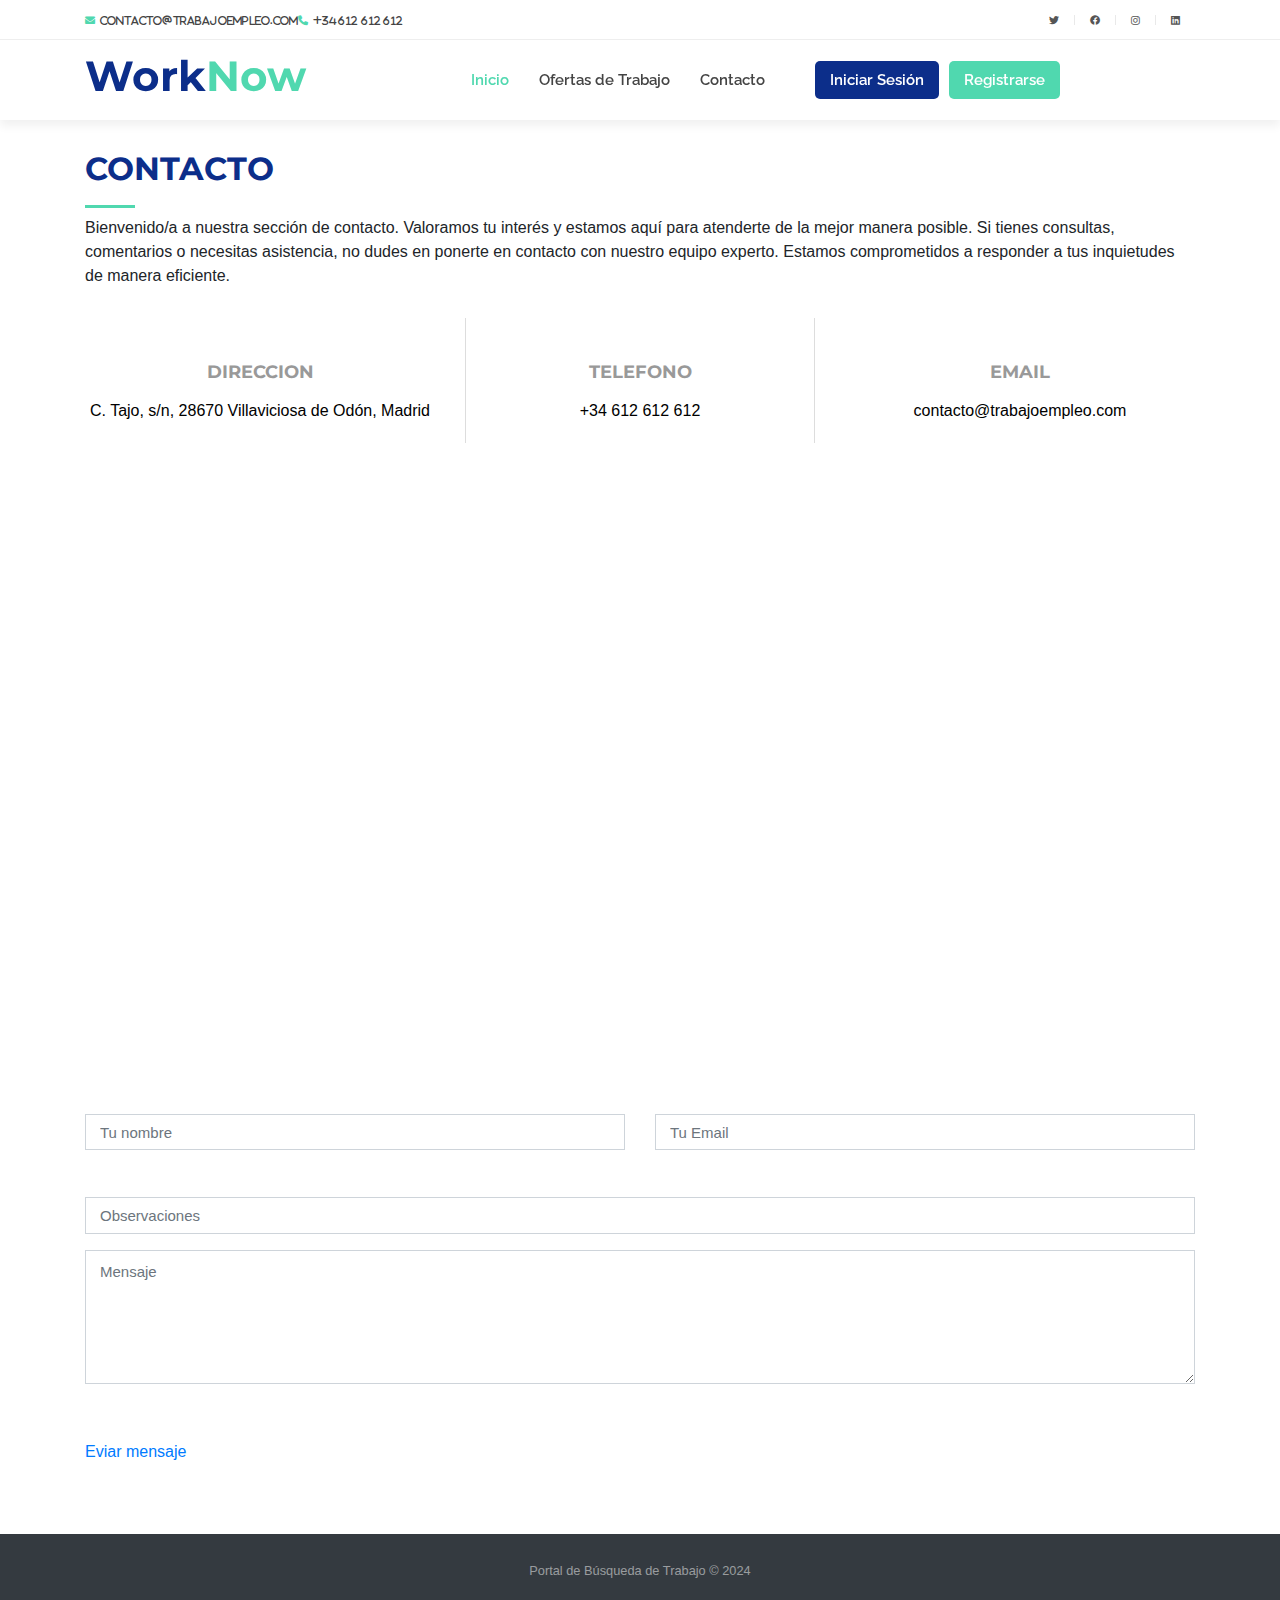
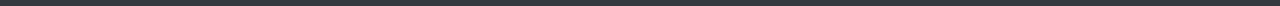
==== contacto.html @ 86a99fd8 "creado contacto.html" ====
<!DOCTYPE html>
<html lang="en">

<head>
    <meta charset="UTF-8">
    <meta name="viewport" content="width=device-width, initial-scale=1.0">

    <title>Portal de Búsqueda de Empleo</title>
    <meta content="" name="description">
    <meta content="" name="keywords">

    <!-- Favicons -->
    <link href="assets/img/favicon.png" rel="icon">
    <link href="assets/img/apple-touch-icon.png" rel="apple-touch-icon">

    <!-- Template Main CSS File -->
    <link href="assets/css/style.css" rel="stylesheet">

    <!-- FontAwesome -->
    <link href="https://cdnjs.cloudflare.com/ajax/libs/font-awesome/6.0.0-beta3/css/all.min.css" rel="stylesheet">

    <!-- Bootstrap CSS -->
    <link href="https://stackpath.bootstrapcdn.com/bootstrap/4.3.1/css/bootstrap.min.css" rel="stylesheet">

    <!-- Swiper CSS -->
    <link rel="stylesheet" href="https://unpkg.com/swiper/swiper-bundle.min.css" />

    <!-- AJAX -->
    <script src="https://ajax.googleapis.com/ajax/libs/jquery/3.5.1/jquery.min.js"></script>

</head>

<body>

    <!-- ======= Top Bar ======= -->
    <section id="topbar" class="d-flex align-items-center">
        <div class="container d-flex justify-content-between">
        <div class="contact-info d-flex align-items-center">
            <i class="fa fa-envelope d-flex align-items-center">
            <a href="mailto:contact@example.com">contacto@trabajoempleo.com</a>
            </i>
            <i class="fa fa-phone d-flex align-items-center ms-4">
            <span>+34 612 612 612</span>
            </i>
        </div>
        <div class="social-links d-flex align-items-center">
            <a href="#" class="twitter"><i class="fa-brands fa-twitter"></i></a>
            <a href="#" class="facebook"><i class="fa-brands fa-facebook"></i></a>
            <a href="#" class="instagram"><i class="fa-brands fa-instagram"></i></a>
            <a href="#" class="linkedin"><i class="fa-brands fa-linkedin"></i></a>
        </div>
        </div>
    </section>
  <!-- End Top Bar -->

  <!-- ======= Header ======= -->
    <header id="header" class="d-flex align-items-center">
        <div class="container d-flex justify-content-between">
            <div id="logo">
                <h1><a href="index.html">Work<span>Now</span></a></h1>
            </div>
            <nav id="navbar" class="navbar">
                <ul>
                <li><a class="nav-link active" href="#hero">Inicio</a></li>
                <li><a class="nav-link" href="#about">Ofertas de Trabajo</a></li>
                <li><a class="nav-link" href="#contact">Contacto</a></li>
                    <li><a class="nav-link login-trigger" href="#loginModal">Iniciar Sesión</a></li>
                    <li><a class="nav-link register-trigger" href="#registerModal">Registrarse</a></li>
                </ul>
            </nav>
            <div>
                <!-- Menú (oculto por defecto) -->
                <nav id="navbar-mobile" class="navbar-mobile">
                <ul>
                    <li><a class="nav-link active" href="#hero">Inicio</a></li>
                    <li><a class="nav-link" href="#about">Ofertas de Trabajo</a></li>
                    <li><a class="nav-link login-trigger" href="#loginModal">Iniciar Sesión</a></li>
                    <li><a class="nav-link register-trigger" href="registerModal">Registrarse</a>
                    <li><a class="nav-link" href="#contact">Contacto</a></li>
                </ul>
                </nav>
            </div>
            <i class="fa fa-bars mobile-nav-toggle"></i>
        </div>
    </header>

    
    <!-- ======= Contact Section ======= -->
    <section id="contact">
        <div class="container" data-aos="fade-up">
            <div class="section-header">
                <h2>Contacto</h2>
                <p>Bienvenido/a a nuestra sección de contacto. Valoramos tu interés y estamos aquí para atenderte de la mejor manera posible. Si tienes consultas, comentarios o necesitas asistencia, no dudes en ponerte en contacto con nuestro equipo experto. Estamos comprometidos a responder a tus inquietudes de manera eficiente.</p>
            </div>
   
            <div class="row contact-info">
                <div class="col-md-4">
                    <div class="contact-address">
                        <i class="bi bi-geo-alt"></i>
                        <h3>Direccion</h3>
                        <address>C. Tajo, s/n, 28670 Villaviciosa de Odón, Madrid</address>
                    </div>
                </div>
   
                <div class="col-md-4">
                    <div class="contact-phone">
                        <i class="bi bi-phone"></i>
                        <h3>Telefono</h3>
                        <p><a href="tel:+155895548855">+34 612 612 612</a></p>
                    </div>
                </div>
   
                <div class="col-md-4">
                    <div class="contact-email">
                        <i class="bi bi-envelope"></i>
                        <h3>Email</h3>
                        <p><a href="mailto:info@example.com">contacto@trabajoempleo.com</a></p>
                    </div>
                </div>
            </div>
        </div>
   
        <div class="container mb-4">
            <iframe width="100%" height="600" frameborder="0" scrolling="no" marginheight="0" marginwidth="0" src="https://maps.google.com/maps?width=100%25&amp;height=600&amp;hl=en&amp;q=C.%20Tajo,%20s/n,%2028670%20Villaviciosa%20de%20Od%C3%B3n,%20Madrid+(Your%20Business%20Name)&amp;t=&amp;z=14&amp;ie=UTF8&amp;iwloc=B&amp;output=embed"><a href="https://www.gps.ie/sport-gps/">hiking gps</a></iframe>
        </div>
    
        <div class="container">
            <div class="form">
                <form action="forms/contact.php" method="post" role="form" class="php-email-form">
                    <div class="row">
                        <div class="form-group col-md-6">
                            <input type="text" name="name" class="form-control" id="name" placeholder="Tu nombre" required>
                        </div>
                        <div class="form-group col-md-6 mt-3 mt-md-0">
                            <input type="email" class="form-control" name="email" id="email" placeholder="Tu Email" required>
                        </div>
                    </div>
                    <div class="form-group mt-3">
                        <input type="text" class="form-control" name="subject" id="subject" placeholder="Observaciones" required>
                    </div>
                    <div class="form-group mt-3">
                        <textarea class="form-control" name="message" rows="5" placeholder="Mensaje" required></textarea>
                    </div>
        
                    <div class="my-3">
                        <div class="loading">Cargando</div>
                        <div class="error-message"></div>
                        <div class="sent-message">Tu mensaje a sido enviado. Gracias!</div>
                    </div>
                    <section id="hero-btn">
                        <div class="hero-content-btn">
                            <a href="aplicar.html" class="btn-projects scrollto">Eviar mensaje</a>
                        </div>
                    </section>
                </form>
            </div>
        </div>
      </section><!-- End Contact Section -->
    

  </section>
  <!-- End Hero Section -->
    <!-- aqui el main -->
  <!-- Footer -->
    <footer class="py-4 bg-dark text-white-50">
        <div class="container text-center">
            <small>Portal de Búsqueda de Trabajo © 2024</small>
        </div>
    </footer>

    <a href="#" class="back-to-top d-flex align-items-center justify-content-center"><i class="bi bi-arrow-up-short"></i></a>

    <!-- Contenedores para las Ventanas Emergentes -->
    <div id="login-modal-container"></div>
    <div id="register-modal-container"></div>

    <!-- Carga Ventanas Emergentes -->
    <script>
        $(document).ready(function() {
        $("#login-modal-container").load("loginModal.html");
        $("#register-modal-container").load("registerModal.html");
        });
    </script>

    <!-- Scripts -->
    <script src="https://cdnjs.cloudflare.com/ajax/libs/popper.js/1.14.7/umd/popper.min.js"></script>
    <script src="https://stackpath.bootstrapcdn.com/bootstrap/4.3.1/js/bootstrap.min.js"></script>
    <script src="https://unpkg.com/swiper/swiper-bundle.min.js"></script>

    <script src="assets/js/main.js"></script>


</body>

</html>
---- assets/css/style.css ----
/* Importar Google Fonts */
@import url('https://fonts.googleapis.com/css?family=Open+Sans:300,300i,400,400i,700,700i|Raleway:300,400,500,700,800|Montserrat:300,400,700');

/* Estilos Generales */
body {
  background: #fff;
  color: #444;
  font-family: "Open Sans", sans-serif;
}

a {
  color: #50d8af;
  text-decoration: none;
  transition: 0.5s;
}

a:hover,
a:active,
a:focus {
  color: #51d8af;
  outline: none;
  text-decoration: none;
}

p {
  padding: 0;
  margin: 0 0 30px 0;
}

h1,
h2,
h3,
h4,
h5,
h6 {
  font-family: "Montserrat", sans-serif;
  font-weight: 400;
  margin: 0 0 20px 0;
  padding: 0;
}

/*--------------------------------------------------------------
# Back to top button
--------------------------------------------------------------*/
.back-to-top {
  position: fixed;
  visibility: hidden;
  opacity: 0;
  right: 15px;
  bottom: 15px;
  z-index: 996;
  background: #50d8af;
  width: 40px;
  height: 40px;
  transition: all 0.4s;
}

.back-to-top i {
  font-size: 28px;
  color: #fff;
  line-height: 0;
}

.back-to-top:hover {
  background: #71dfbe;
  color: #fff;
}

.back-to-top.active {
  visibility: visible;
  opacity: 1;
}

/*--------------------------------------------------------------
# Top Bar
--------------------------------------------------------------*/
#topbar {
  background: #fff;
  border-bottom: 1px solid #eee;
  font-size: 10px;
  padding: 0;
  height: 40px;
  position: sticky;
  top: 0; 
  z-index: 1030;
}

#topbar .contact-info i {
  font-style: normal;
  color: #50d8af;
}

#topbar .contact-info i a,
#topbar .contact-info i span {
  padding-left: 5px;
  color: #444;
}

#topbar .contact-info i a {
  line-height: 0;
  transition: 0.3s;
}

#topbar .contact-info i a:hover {
  color: #50d8af;
}

#topbar .social-links a {
  color: #555;
  padding: 0 15px;
  display: inline-block;
  line-height: 1px;
  border-left: 1px solid #e9e9e9;
}

#topbar .social-links a:hover {
  color: #50d8af;
}

#topbar .social-links a:first-child {
  border-left: 0;
}

/*--------------------------------------------------------------
# Header
--------------------------------------------------------------*/
#header {
  height: 80px;
  transition: all 0.5s;
  z-index: 997;
  background: #fff;
  box-shadow: 0px 6px 9px 0px rgba(0, 0, 0, 0.06);
  position: sticky;
  top: 40px;
  z-index: 1000; /* Asegura que el header esté sobre otros elementos */
  background: #fff; /* O el color que prefieras */
}

#header #logo h1 {
  font-size: 42px;
  margin: 0;
  padding: 0;
  font-family: "Montserrat", sans-serif;
  font-weight: 700;
}

#header #logo h1 a {
  color: #0c2e8a;
}

#header #logo h1 a span {
  color: #50d8af;
}

#header #logo img {
  padding: 0;
  margin: 0;
}

@media (max-width: 768px) {
  #header {
    height: 60px;
  }

  #header #logo h1 {
    font-size: 34px;
  }

  #header #logo img {
    max-height: 40px;
  }
}

.scrolled-offset {
  margin-top: 70px;
}

/*--------------------------------------------------------------
# Navigation Menu
--------------------------------------------------------------*/
/**
* Desktop Navigation 
*/
.navbar {
  padding: 0;
}

.navbar ul {
  margin: 0;
  padding: 0;
  display: flex;
  list-style: none;
  align-items: center;
}

.navbar li {
  position: relative;
}

.navbar a,
.navbar a:focus {
  display: flex;
  align-items: center;
  justify-content: space-between;
  padding: 10px 0 10px 30px;
  font-family: "Raleway", sans-serif;
  font-size: 15px;
  font-weight: 600;
  color: #444;
  white-space: nowrap;
  transition: 0.3s;
}

.navbar a i,
.navbar a:focus i {
  font-size: 12px;
  line-height: 0;
  margin-left: 5px;
}

.navbar a:hover,
.navbar .active,
.navbar .active:focus,
.navbar li:hover>a {
  color: #50d8af;
}

#navbar .login-trigger {
  margin-left: 50px !important;
}

#navbar .login-trigger {
  padding: 8px 15px;
  background-color: #0c2e8a;
  color: white;
  border-radius: 5px;
  transition: background-color 0.3s ease;
  text-decoration: none; 
  margin-left: 10px;
}

#navbar .login-trigger:hover {
  background-color: #50d8af;
  color: white;
}

#navbar .register-trigger {
  padding: 8px 15px;
  background-color: #50d8af;
  color: white;
  border-radius: 5px;
  transition: background-color 0.3s ease;
  text-decoration: none; 
  margin-left: 10px;
}

#navbar .register-trigger:hover {
  background-color: #0c2e8a;
  color: white;
}

/**
* Mobile Navigation 
*/
.mobile-nav-toggle {
  position: absolute;
  top: 30px;
  right: 100px;
  color: #0c2e8a;
  font-size: 28px;
  cursor: pointer;
  line-height: 0;
  transition: 0.5;
  display: none !important;
  z-index: 2001;
}

@media (max-width: 991px) {
  .mobile-nav-toggle {
    display: block !important;
  }

  .navbar {
    display: none !important;
  }

  .navbar-mobile ul {
    display: none;
    position: fixed;
    top: 0;
  }
}

@media (max-width: 768px) {
  .mobile-nav-toggle {
    top: 20px;

  }
}

.navbar-mobile {
  z-index: 1999;
  position: fixed;
  overflow: hidden;
  display: none;
  top: 0;
  right: 0;
  left: 0;
  bottom: 0;
  background: rgba(8, 30, 91, 0.9);
  transition: 0.3s;
}

.navbar-mobile .mobile-nav-toggle {
  position: fixed;
}

.navbar-mobile ul {
  display: block;
  position: absolute;
  top: 55px;
  right: 15px;
  bottom: 15px;
  left: 15px;
  padding: 10px 0;
  background-color: #fff;
  overflow-y: auto;
  transition: 0.3s;
}

.navbar-mobile a,
.navbar-mobile a:focus {
  padding: 10px 20px;
  font-size: 15px;
  color: #0c2e8a;
}

.navbar-mobile a:hover,
.navbar-mobile .active,
.navbar-mobile li:hover>a {
  color: #50d8af;
}

.navbar-mobile .getstarted,
.navbar-mobile .getstarted:focus {
  margin: 15px;
}

/*--------------------------------------------------------------
# Hero Section
--------------------------------------------------------------*/
#hero {
  width: 100%;
  height: 60vh;
  position: relative;
  background: url("../img/hero-carousel/1.jpg") no-repeat;
  background-size: cover;
  padding: 0;
}

#hero .hero-content {
  position: absolute;
  bottom: 0;
  top: 0;
  left: 0;
  right: 0;
  z-index: 10;
  display: flex;
  justify-content: center;
  align-items: center;
  flex-direction: column;
  text-align: center;
}

#hero .hero-content h2 {
  color: #0c2e8a;
  margin-bottom: 30px;
  font-size: 64px;
  font-weight: 700;
}

#hero .hero-content h2 span {
  color: #50d8af;
}

@media (max-width: 767px) {
  #hero .hero-content h2 {
    font-size: 34px;
  }
  .mobile-nav-toggle {
    display: block;
  }
}

#hero .hero-content .btn-get-started,
#hero .hero-content .btn-projects {
  font-family: "Raleway", sans-serif;
  font-size: 15px;
  font-weight: bold;
  letter-spacing: 1px;
  display: inline-block;
  padding: 10px 32px;
  border-radius: 2px;
  transition: 0.5s;
  margin: 10px;
  color: #fff;
}

#hero .hero-content .btn-get-started {
  background: #0c2e8a;
  border: 2px solid #0c2e8a;
}

#hero .hero-content .btn-get-started:hover {
  background: none;
  color: #0c2e8a;
}

#hero .hero-content .btn-projects {
  background: #50d8af;
  border: 2px solid #50d8af;
}

#hero .hero-content .btn-projects:hover {
  background: none;
  color: #50d8af;
}

#hero .hero-slider {
  z-index: 8;
  height: 60vh;
}

#hero .hero-slider::before {
  content: "";
  background-color: rgba(255, 255, 255, 0.7);
  position: absolute;
  height: 100%;
  width: 100%;
  top: 0;
  right: 0;
  left: 0;
  bottom: 0;
  z-index: 7;
}

#hero .hero-slider .swiper-slide {
  background-size: cover;
  background-position: center;
  background-repeat: no-repeat;
  transition-property: opacity;
}

/*--------------------------------------------------------------
# Sections
--------------------------------------------------------------*/
section {
  padding: 40px 0;
  overflow: hidden;
}

/* Sections Header
--------------------------------*/
.section-header {
  margin-bottom: 30px;
}

.section-header h2 {
  font-size: 32px;
  color: #0c2e8a;
  text-transform: uppercase;
  font-weight: 700;
  position: relative;
  padding-bottom: 20px;
}

.section-header h2::before {
  content: "";
  position: absolute;
  display: block;
  width: 50px;
  height: 3px;
  background: #50d8af;
  bottom: 0;
  left: 0;
}

.section-header p {
  padding: 0;
  margin: 0;
}

/* About Section
--------------------------------*/
#about {
  padding: 60px 0 30px 0;
}

#about .about-img {
  overflow: hidden;
}

#about .about-img img {
  margin-left: -15px;
  max-width: 100%;
}

@media (max-width: 768px) {
  #about .about-img {
    height: auto;
  }

  #about .about-img img {
    margin-left: 0;
    padding-bottom: 30px;
  }
}

#about .content h2 {
  color: #0c2e8a;
  font-weight: 700;
  font-size: 36px;
  font-family: "Raleway", sans-serif;
}

#about .content h3 {
  color: #555;
  font-weight: 300;
  font-size: 18px;
  line-height: 26px;
  font-style: italic;
}

#about .content p {
  line-height: 26px;
}

#about .content p:last-child {
  margin-bottom: 0;
}

#about .content i {
  font-size: 20px;
  padding-right: 4px;
  color: #50d8af;
}

#about .content ul {
  list-style: none;
  padding: 0;
}

#about .content ul li {
  padding-bottom: 10px;
}

/* Services Section
--------------------------------*/
#services {
  padding: 40px 0;
}

#services .box {
  padding: 40px;
  box-shadow: 10px 10px 15px rgba(73, 78, 92, 0.1);
  background: #fff;
  transition: 0.4s;
  height: 100%;
}

#services .box:hover {
  box-shadow: 0px 0px 30px rgba(73, 78, 92, 0.15);
  transform: translateY(-10px);
  -webkit-transform: translateY(-10px);
  -moz-transform: translateY(-10px);
}

#services .box .icon {
  float: left;
}

#services .box .icon i {
  color: #444;
  font-size: 64px;
  transition: 0.5s;
  line-height: 0;
  margin-top: 34px;
}

#services .box .icon i:before {
  background: #0c2e8a;
  background: linear-gradient(45deg, #50d8af 0%, #a3ebd5 100%);
  background-clip: border-box;
  -webkit-background-clip: text;
  -webkit-text-fill-color: transparent;
}

#services .box h4 {
  margin-left: 100px;
  font-weight: 700;
  margin-bottom: 15px;
  font-size: 22px;
}

#services .box h4 a {
  color: #444;
}

#services .box p {
  font-size: 14px;
  margin-left: 100px;
  margin-bottom: 0;
  line-height: 24px;
}

@media (max-width: 767px) {
  #services .box .box {
    margin-bottom: 20px;
  }

  #services .box .icon {
    float: none;
    text-align: center;
    padding-bottom: 15px;
  }

  #services .box h4,
  #services .box p {
    margin-left: 0;
    text-align: center;
  }
}

/* Clients Section
--------------------------------*/
#clients {
  padding: 30px 0;
}

#clients img {
  max-width: 100%;
  opacity: 0.5;
  transition: 0.3s;
  padding: 15px 0;
}

#clients img:hover {
  opacity: 1;
}

#clients .swiper-pagination {
  margin-top: 20px;
  position: relative;
}

#clients .swiper-pagination .swiper-pagination-bullet {
  width: 12px;
  height: 12px;
  background-color: #fff;
  opacity: 1;
  border: 1px solid #50d8af;
}

#clients .swiper-pagination .swiper-pagination-bullet-active {
  background-color: #50d8af;
}

/* Testimonials Section
--------------------------------*/
#testimonials {
  padding: 30px 0;
}

#testimonials .testimonials-carousel,
#testimonials .testimonials-slider {
  overflow: hidden;
}

#testimonials .testimonial-item {
  box-sizing: content-box;
  padding: 30px 30px 0 30px;
  margin: 30px 15px;
  text-align: center;
  min-height: 350px;
  box-shadow: 0px 2px 12px rgba(0, 0, 0, 0.08);
}

@media (max-width: 767px) {
  #testimonials .testimonial-item {
    margin: 30px 10px;
  }
}

#testimonials .testimonial-item .testimonial-img {
  width: 90px;
  border-radius: 50%;
  border: 4px solid #fff;
  margin: 0 auto;
}

#testimonials .testimonial-item h3 {
  font-size: 18px;
  font-weight: bold;
  margin: 10px 0 5px 0;
  color: #111;
}

#testimonials .testimonial-item h4 {
  font-size: 14px;
  color: #999;
  margin: 0;
}

#testimonials .testimonial-item .quote-sign-left {
  margin-top: -15px;
  padding-right: 10px;
  display: inline-block;
  width: 37px;
}

#testimonials .testimonial-item .quote-sign-right {
  margin-bottom: -15px;
  padding-left: 10px;
  display: inline-block;
  max-width: 100%;
  width: 37px;
}

#testimonials .testimonial-item p {
  font-style: italic;
  margin: 0 auto 15px auto;
}

#testimonials .swiper-pagination {
  margin-top: 20px;
  position: relative;
}

#testimonials .swiper-pagination .swiper-pagination-bullet {
  width: 12px;
  height: 12px;
  background-color: #fff;
  opacity: 1;
  border: 1px solid #50d8af;
}

#testimonials .swiper-pagination .swiper-pagination-bullet-active {
  background-color: #50d8af;
}


/* Our Team Section
--------------------------------*/
#team {
  background: #fff;
  padding: 30px 0 0 0;
}

#team .member {
  text-align: center;
  margin-bottom: 20px;
}

#team .member .pic {
  overflow: hidden;
  text-align: center;
}

#team .member .pic img {
  max-width: 100%;
}

#team .member .details {
  background: #50d8af;
  color: #fff;
  padding: 15px;
  border-radius: 0 0 3px 3px;
}

#team .member h4 {
  font-weight: 700;
  margin-bottom: 2px;
  font-size: 18px;
}

#team .member span {
  font-style: italic;
  display: block;
  font-size: 13px;
}

#team .member .social {
  margin-top: 5px;
}

#team .member .social a {
  color: #fff;
}

#team .member .social i {
  font-size: 16px;
  margin: 0 2px;
}

/* Contact Section
--------------------------------*/
#contact {
  padding: 30px 0;
}

#contact .contact-info {
  margin-bottom: 20px;
  text-align: center;
}

#contact .contact-info i {
  font-size: 48px;
  display: inline-block;
  margin-bottom: 10px;
  color: #50d8af;
}

#contact .contact-info address,
#contact .contact-info p {
  margin-bottom: 0;
  color: #000;
}

#contact .contact-info h3 {
  font-size: 18px;
  margin-bottom: 15px;
  font-weight: bold;
  text-transform: uppercase;
  color: #999;
}

#contact .contact-info a {
  color: #000;
}

#contact .contact-info a:hover {
  color: #50d8af;
}

#contact .contact-address,
#contact .contact-phone,
#contact .contact-email {
  margin-bottom: 20px;
}

@media (min-width: 768px) {

  #contact .contact-address,
  #contact .contact-phone,
  #contact .contact-email {
    padding: 20px 0;
  }
}

@media (min-width: 768px) {
  #contact .contact-phone {
    border-left: 1px solid #ddd;
    border-right: 1px solid #ddd;
  }
}

#contact #google-map {
  height: 290px;
  margin-bottom: 20px;
}

@media (max-width: 576px) {
  #contact #google-map {
    margin-top: 20px;
  }
}

#contact .php-email-form .validate {
  display: none;
  color: red;
  margin: 0 0 15px 0;
  font-weight: 400;
  font-size: 13px;
}

#contact .php-email-form .error-message {
  display: none;
  color: #fff;
  background: #ed3c0d;
  text-align: left;
  padding: 15px;
  font-weight: 600;
}

#contact .php-email-form .error-message br+br {
  margin-top: 25px;
}

#contact .php-email-form .sent-message {
  display: none;
  color: #fff;
  background: #18d26e;
  text-align: center;
  padding: 15px;
  font-weight: 600;
}

#contact .php-email-form .loading {
  display: none;
  background: #fff;
  text-align: center;
  padding: 15px;
}

#contact .php-email-form .loading:before {
  content: "";
  display: inline-block;
  border-radius: 50%;
  width: 24px;
  height: 24px;
  margin: 0 10px -6px 0;
  border: 3px solid #18d26e;
  border-top-color: #eee;
  animation: animate-loading 1s linear infinite;
}

#contact .php-email-form input,
#contact .php-email-form textarea {
  padding: 10px 14px;
  border-radius: 0;
  box-shadow: none;
  font-size: 15px;
}

#contact .php-email-form input::focus,
#contact .php-email-form textarea::focus {
  background-color: #50d8af;
}

#contact .php-email-form button[type=submit] {
  background: #50d8af;
  border: 0;
  border-radius: 3px;
  padding: 10px 30px;
  color: #fff;
  transition: 0.4s;
  cursor: pointer;
}

#contact .php-email-form button[type=submit]:hover {
  background: #2dc899;
}

@keyframes animate-loading {
  0% {
    transform: rotate(0deg);
  }

  100% {
    transform: rotate(360deg);
  }
}

/*--------------------------------------------------------------
# Footer
--------------------------------------------------------------*/
#footer {
  background: #f2f5f8;
  padding: 0 0 30px 0;
  font-size: 14px;
}

#footer .copyright {
  text-align: center;
  padding-top: 30px;
}

#footer .credits {
  text-align: center;
  font-size: 13px;
  color: #555;
}

#footer .credits a {
  color: #0c2e8a;
}

/*--------------------------------------------------------------
# Modal
--------------------------------------------------------------*/

.modal-dialog {
    max-width: 500px; /* Ajusta según tus necesidades */
}

.modal-header {
    border-bottom: 1px solid #e9e9e9;
}

.modal-title {
    font-weight: bold;
    color: #444;
}

.modal-body {
    padding: 20px;
}

.modal-content {
    border-radius: 5px;
}

.modal-footer {
    border-top: 1px solid #e9e9e9;
}

.close {
    font-size: 1.2rem;
    color: #444;
}

.close:hover {
    color: #d33;
}

.btn-primary  {
    background-color: #50d8af !important; 
    border-color: #50d8af !important;
}

.btn-primary:hover {
    background-color: #3ac29f !important;
    border-color: #3ac29f !important;
}

.form-control {
    margin-bottom: 15px; /* Espaciado entre campos de formulario */
}
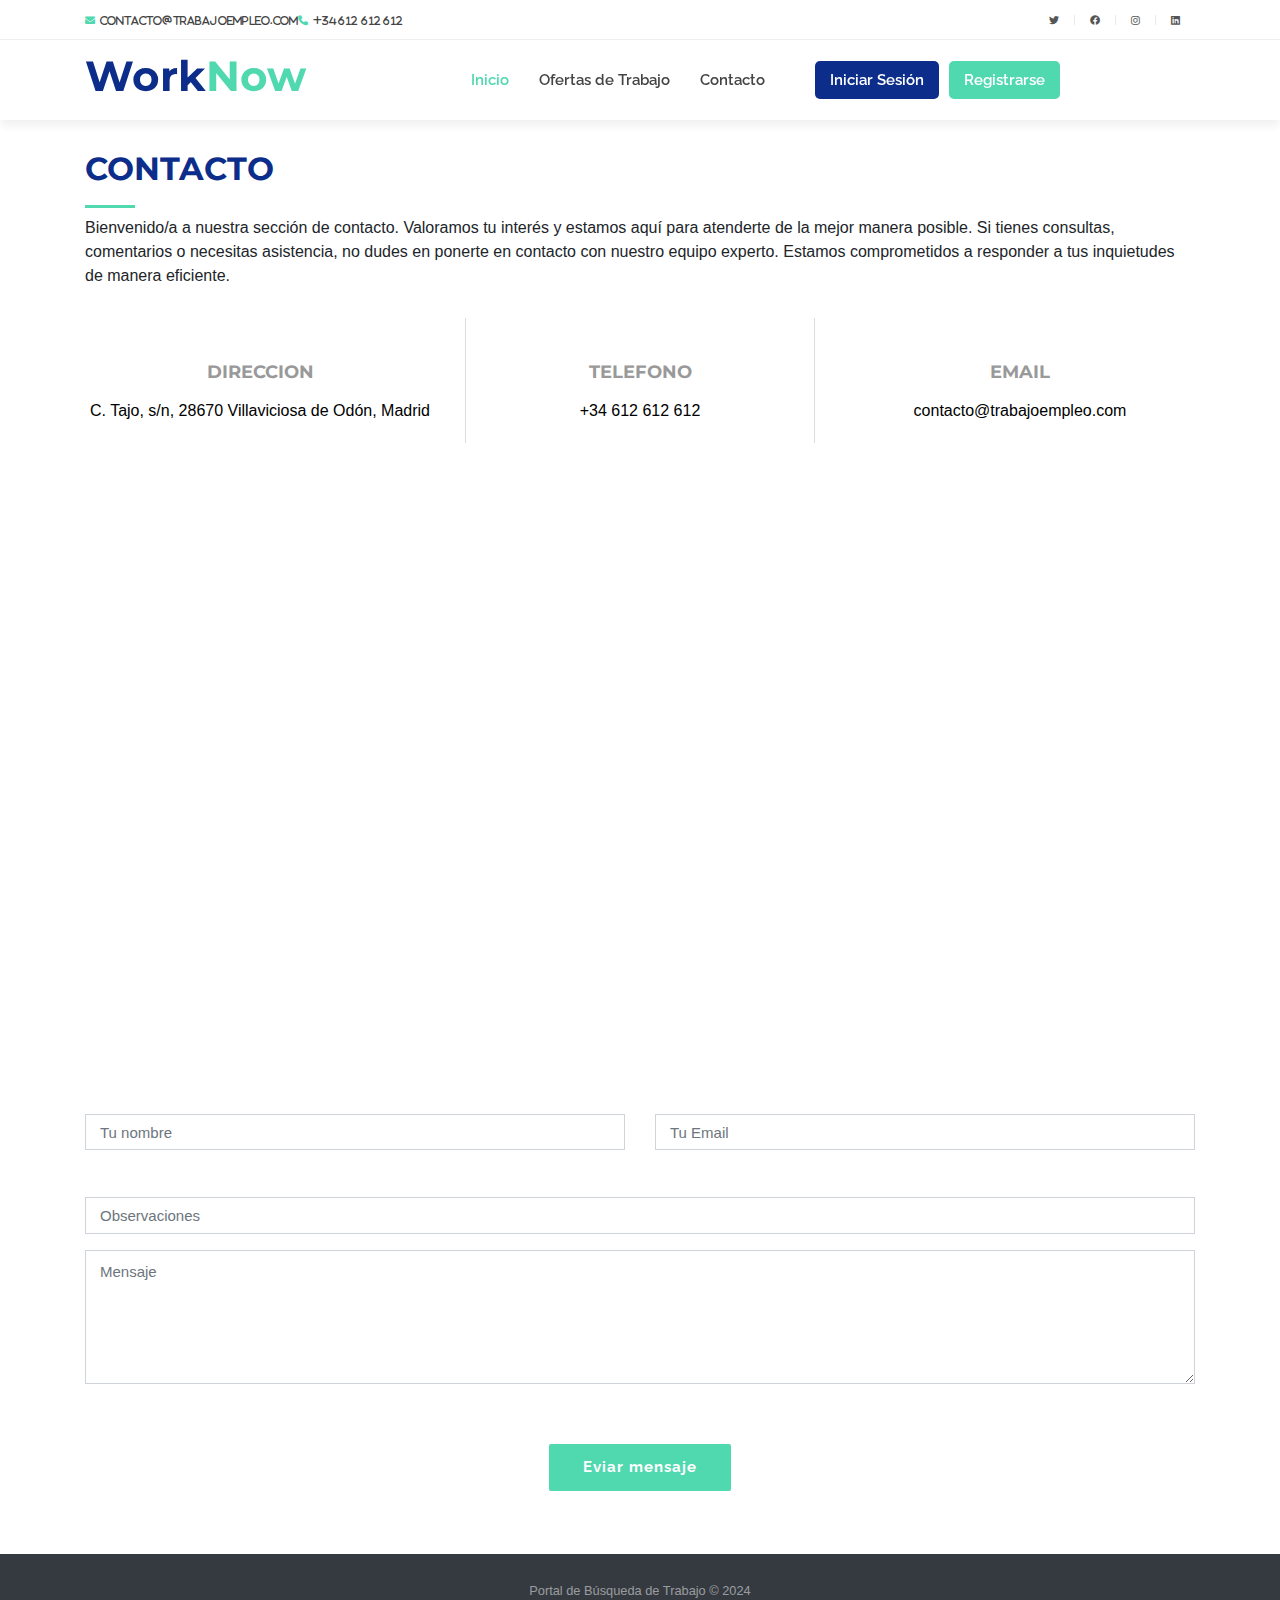
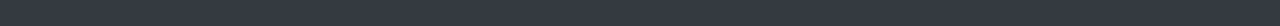
==== commit 555e4331: "Ofertas de Trabajo, Oferta Única y Filtro de Búsqueda" ====
--- a/contacto.html
+++ b/contacto.html
@@ -156,11 +156,8 @@
             </div>
         </div>
       </section><!-- End Contact Section -->
-    
+  </section>
 
-  </section>
-  <!-- End Hero Section -->
-    <!-- aqui el main -->
   <!-- Footer -->
     <footer class="py-4 bg-dark text-white-50">
         <div class="container text-center">
@@ -189,7 +186,5 @@
 
     <script src="assets/js/main.js"></script>
 
-
 </body>
-
 </html>--- a/assets/css/style.css
+++ b/assets/css/style.css
@@ -358,6 +358,26 @@
   padding: 0;
 }
 
+#hero-ofertas {
+  width: 100%;
+  height: 30vh;
+  position: relative;
+  overflow: hidden;
+}
+
+#hero-ofertas::before {
+  content: "";
+  position: absolute;
+  top: 0;
+  left: 0;
+  width: 100%;
+  height: 100%;
+  background: url("../img/hero-carousel/objetos-roca-natural-enmarcan-tranquilo-paisaje-acuatico-ia-generativa.jpg") no-repeat;
+  background-size: cover;
+  opacity: 0.3; 
+}
+
+
 #hero .hero-content {
   position: absolute;
   bottom: 0;
@@ -372,14 +392,52 @@
   text-align: center;
 }
 
-#hero .hero-content h2 {
+#hero-ofertas .hero-content {
+  position: absolute;
+  bottom: 0;
+  top: 0;
+  left: 0;
+  right: 0;
+  z-index: 10;
+  display: flex;
+  justify-content: center;
+  align-items: center;
+  flex-direction: column;
+  text-align: center;
+}
+
+#hero-btn {
+  width: 100%;
+  height: 10vh;
+  position: relative;
+  background-size: cover;
+  margin-top: 50px;
+}
+
+#hero-btn .hero-content-btn {
+  position: absolute;
+  bottom: 0;
+  top: 0;
+  left: 0;
+  right: 0;
+  z-index: 10;
+  display: flex;
+  align-items: center;
+  flex-direction: column;
+  text-align: center;
+}
+
+
+#hero .hero-content h2,
+#hero-ofertas .hero-content h2{
   color: #0c2e8a;
   margin-bottom: 30px;
   font-size: 64px;
   font-weight: 700;
 }
 
-#hero .hero-content h2 span {
+#hero .hero-content h2 span,
+#hero-ofertas .hero-content h2 span{
   color: #50d8af;
 }
 
@@ -393,7 +451,8 @@
 }
 
 #hero .hero-content .btn-get-started,
-#hero .hero-content .btn-projects {
+#hero .hero-content .btn-projects,
+#hero-btn .hero-content-btn .btn-projects{
   font-family: "Raleway", sans-serif;
   font-size: 15px;
   font-weight: bold;
@@ -416,12 +475,14 @@
   color: #0c2e8a;
 }
 
-#hero .hero-content .btn-projects {
+#hero .hero-content .btn-projects,
+#hero-btn .hero-content-btn .btn-projects {
   background: #50d8af;
   border: 2px solid #50d8af;
 }
 
-#hero .hero-content .btn-projects:hover {
+#hero .hero-content .btn-projects:hover,
+#hero-btn .hero-content-btn .btn-projects:hover {
   background: none;
   color: #50d8af;
 }
@@ -489,6 +550,107 @@
   padding: 0;
   margin: 0;
 }
+/* Sections Ofertas
+--------------------------------*/
+/* Estilos para la sección de ofertas de trabajo */
+#ofertas {
+    background-color: #f8f9fa; /* Un fondo claro, pero que se distinga del blanco puro */
+    padding: 40px 0; /* Espaciado superior e inferior */
+}
+
+#ofertas h2 {
+    color: #495057; /* Un color oscuro para el texto que asegure buena legibilidad */
+    margin-bottom: 20px; /* Espaciado debajo del título */
+    text-align: center; /* Alineación central del título */
+    font-size: 24px; /* Tamaño de fuente adecuado para el título */
+}
+
+/* Estilos para el formulario de búsqueda */
+#filterForm {
+    max-width: 800px; /* Ancho máximo para el formulario */
+    margin: auto; /* Centrado del formulario */
+    padding: 15px; /* Padding interno para el formulario */
+    border-radius: 8px; /* Bordes redondeados */
+    box-shadow: 0 4px 6px rgba(0,0,0,.1); /* Sombra suave para darle profundidad */
+}
+
+#filterForm .form-control {
+    margin: 10px 5px; /* Espaciado alrededor de los campos de entrada */
+}
+
+#filterForm button {
+    background-color: #007bff; /* Color de fondo para el botón */
+    color: white; /* Color del texto para el botón */
+    border: 0; /* Eliminar el borde del botón */
+    padding: 10px 20px; /* Padding para el botón */
+    border-radius: 5px; /* Bordes redondeados para el botón */
+    cursor: pointer; /* Cursor tipo puntero para indicar acción */
+    transition: background-color 0.3s ease; /* Transición suave al cambiar el color de fondo */
+}
+
+#filterForm button:hover {
+    background-color: #0056b3; /* Cambio de color al pasar el ratón por encima */
+}
+
+.section-ofertas {
+  padding: auto;
+}
+
+.text-ofertas h2 {
+  padding-top: 40px;
+  color: #0c2e8a;
+  font-weight: 700;
+  font-size: 36px;
+  font-family: "Raleway", sans-serif;
+}
+
+.text-ofertas p,
+ .text-ofertas ul {
+  padding-top: 20px;
+  font-size: 20px;
+  font-family: "Raleway", sans-serif;
+}
+
+.container-ofertas {
+  padding: 20px;
+  margin-right: auto;
+  margin-left: auto;
+}
+
+.container-ofertas div {
+  margin-top: 50px;
+}
+
+.container-ofertas div h3{
+  margin-top: 50px;
+  color: #0c2e8a;
+}
+.container-ofertas div p{
+  font-size: 20px;
+}
+
+@media (min-width: 768px) {
+  .container-ofertas {
+    width: 750px;
+  }
+}
+@media (min-width: 992px) {
+  .container-ofertas {
+    width: 970px;
+  }
+}
+@media (min-width: 1200px) {
+  .container-ofertas {
+    width: 1170px;
+  }
+}
+
+/* FilterForm
+--------------------------------*/
+
+#filterForm .searchKeyword {
+  font-size: 50px;
+}
 
 /* About Section
 --------------------------------*/
@@ -1036,3 +1198,65 @@
 .form-control {
     margin-bottom: 15px; /* Espaciado entre campos de formulario */
 }
+
+/* Estilos para las ofertas de trabajo */
+.oferta {
+  border-radius: 0.25rem;
+  transition: box-shadow 0.3s ease-in-out;
+}
+
+.oferta:hover {
+  box-shadow: 0 5px 15px rgba(0,0,0,0.1);
+}
+
+.card-footer {
+  background-color: #ffffff;
+  border-top: 1px solid #eeeeee;
+}
+
+.applyBtn {
+  width: 100%;
+}
+
+.card-text {
+  font-size: 0.9rem;
+  color: #333333;
+}
+
+.card-footer small.text-muted {
+  display: block;
+  text-align: center;
+  margin-top: 0.5rem;
+}
+
+.oferta .card-header {
+  font-size: 1.25rem; /* Ajustar el tamaño del título */
+}
+
+.oferta .card-footer {
+  display: flex;
+  justify-content: space-between; /* Espaciar los botones uniformemente */
+}
+
+.card-body {
+  padding-top: 0; /* Elimina el padding superior si es necesario */
+}
+
+.card-title {
+  margin-top: 0; /* Asegura que el título no tenga margen superior */
+}
+
+.card-footer {
+  padding: 0.75rem 1.25rem; /* Ajusta el padding para alinear los botones si es necesario */
+}
+
+.card-footer .btn {
+  width: 48%; /* Asegura que cada botón ocupe aproximadamente la mitad del espacio disponible */
+}
+
+.card-header {
+  background-color: #007bff; /* Color de fondo para el encabezado */
+  color: white; /* Color del texto para el encabezado */
+  padding: 10px 15px; /* Espaciado interior para el encabezado */
+  margin-top: 0px !important;
+}
